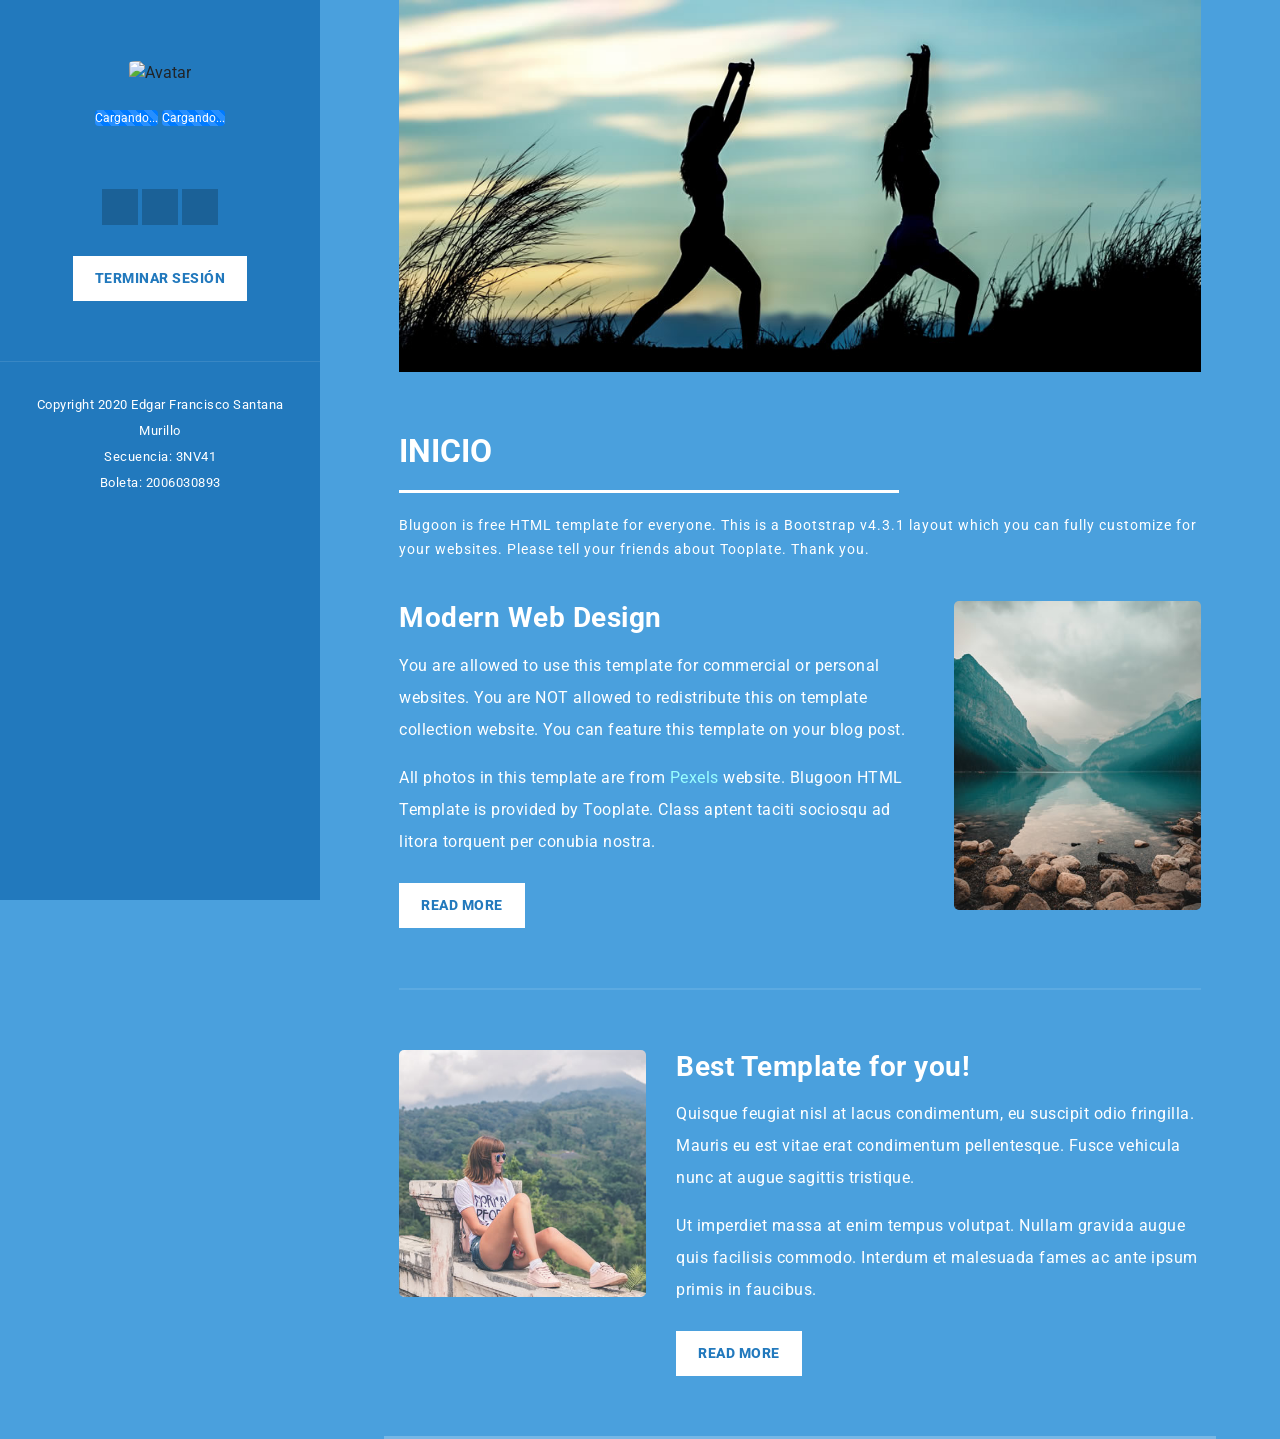
==== index.html @ 425f61bb "SuperAdmin Full" ====
<!DOCTYPE html>
<html lang="es">
    <head>
        <meta charset="UTF-8">
        <meta name="viewport" content="width=device-width,initial-scale=1.0">
        <link rel="icon" type="image/x-icon" href="img/favicon_w.png" />
        <title>Inicio</title>
        <!-- FIREBASE BIBLIOTECAS -->
        <script src="https://www.gstatic.com/firebasejs/8.5.0/firebase-app.js"></script>
        <script src="https://www.gstatic.com/firebasejs/8.5.0/firebase-auth.js"></script>
        <script src="https://www.gstatic.com/firebasejs/8.5.0/firebase-firestore.js"></script>
        <script src="js/key.js"></script>
        <!-- Bootstrap core CSS -->
        <link href="vendor/bootstrap/css/bootstrap.min.css" rel="stylesheet" />
        <!-- Additional CSS Files -->
        <link href="https://fonts.googleapis.com/css?family=Lato:100,300,400,700,900" rel="stylesheet" />
        <link rel="stylesheet" href="assets/css/fontawesome.css" />
        <link rel="stylesheet" href="assets/css/tooplate-style.css" />
        <link rel="stylesheet" href="assets/css/owl.css" />
        <link rel="stylesheet" href="assets/css/lightbox.css" />
        <!-- Personal CSS Files -->
        <script type="module" src="templates/mi-nav.js"></script>
        <script type="module" src="templates/mi-footer.js"></script>
        <script type="module" src="templates/mi-progreso.js"></script>
        <link href="css/personal.css" rel="stylesheet" />
    </head>
    <body>
        <form name="forma">
            <div id="page-wraper">
              <!-- Sidebar Menu -->
                <div class="responsive-nav">
                  <i class="fa fa-bars" id="menu-toggle"></i>
                  <div id="menu" class="menu">
                    <i class="fa fa-times" id="menu-close"></i>
                    <div class="container">
                      <div class="image">
                        <a href="#"><img id="avatar" src="" alt="Avatar"></a>
                      </div>
                      <div id="datos_genrales" class="author-content">
                          <output name="nombre">
                              <mi-progreso></mi-progreso>
                          </output>
                          <output name="email">
                              <mi-progreso></mi-progreso>
                          </output>
                      </div>
                      <nav class="main-nav" role="navigation">
                          <mi-nav></mi-nav>  
                      </nav>
                      <div class="social-network">
                            <ul class="soial-icons">
                                <li>
                                  <a href="https://www.facebook.com/garedmx"><i class="fa fa-facebook"></i></a>
                                </li>
                                <li>
                                  <a href="https://twitter.com/gared_mx"><i class="fa fa-twitter"></i></a>
                                </li>
                                <li>
                                  <a href="https://www.linkedin.com/in/edgar-francisco-santana-murillo-54b71a84/"><i class="fa fa-linkedin"></i></a>
                                </li>
                            </ul>
                          <br>
                            <div class="white-button">
                                <button type="button" name="terminarSesión"> Terminar Sesión </button>
                            </div>
                      </div>

                      <div class="copyright-text">
                          <mi-footer></mi-footer>

                      </div>
                    </div>
                  </div>
                </div>

                <section class="section about-me" data-section="section1">
                    <div class="container">
                        <div class="top-header">
                                <img src="assets/images/aerobic-girls.jpg" alt="aerobic girls" />
                        </div>
                        <div class="section-heading">

                          <h2>INICIO</h2>
                          <div class="line-dec"></div>
                          <span>Blugoon is free HTML template for everyone. This is a Bootstrap v4.3.1 layout which you can fully customize for your websites. Please tell your friends about Tooplate. Thank you.</span>
                        </div>
                        <div class="right-image-post">
                            <div class="row">

                              <div class="col-md-8">
                                <div class="left-text">
                                  <h4>Modern Web Design</h4>
                                  <p>You are allowed to use this template for commercial or personal websites. You are NOT allowed to redistribute this on template collection website. You can feature this template on your blog post.</p>
                                  <p>All photos in this template are from <a rel="nofollow" href="https://www.pexels.com">Pexels</a> website. Blugoon HTML Template is provided by Tooplate. Class aptent taciti sociosqu ad litora torquent per conubia nostra.</p>
                                  <div class="white-button">
                                    <a href="#">Read More</a>
                                  </div>
                                </div>
                              </div>
                              <div class="col-md-4">
                                <div class="right-image">
                                  <img src="assets/images/mountain-reflection.jpg" alt="Mountain Reflection" />
                                </div>
                              </div>

                            </div>
                        </div>
                        <div class="left-image-post">
                            <div class="row">

                                <div class="col-md-4">
                                  <div class="left-image">
                                    <img src="assets/images/girl-nature.jpg" alt="Nature Girl" />
                                  </div>
                                </div>

                                <div class="col-md-8">
                                    <div class="right-text">
                                      <h4>Best Template for you!</h4>
                                      <p>Quisque feugiat nisl at lacus condimentum, eu suscipit odio fringilla. Mauris eu est vitae erat condimentum pellentesque. Fusce vehicula nunc at augue sagittis tristique.</p>
                                      <p>Ut imperdiet massa at enim tempus volutpat. Nullam gravida augue quis facilisis commodo. Interdum et malesuada fames ac ante ipsum primis in faucibus.</p>
                                      <div class="white-button">
                                        <a href="#">Read More</a>
                                      </div>
                                    </div>
                                </div>

                            </div>
                        </div>
                    </div>
                </section>
            </div>
        </form>
    <script type="module" src="js/Controllers/Sesion.js"></script>
    </body>
</html>
---- assets/css/tooplate-style.css ----
/*

Tooplate 2116 Blugoon

https://www.tooplate.com/view/2116-blugoon

*/

@import url(fontawesome.css);
@import url("https://fonts.googleapis.com/css?family=Roboto:100,300,400,700,900");
body {
    font-family: 'Roboto', sans-serif;
	overflow-x: hidden;
}

#page-wraper {
    background: #4AA0DD no-repeat center center fixed;
    -webkit-background-size: cover;
    -moz-background-size: cover;
    -o-background-size: cover;
    background-size: cover;
    width: 100%;
}


/* Basic */


input,
select,
textarea {
    outline: none;
}

a {
	color: #9FF;
    text-decoration: none;
}

a:hover {
	color: #FF0;
	text-decoration: none;
}

p {
	letter-spacing: 0.5px;
    line-height: 2em;
    color: #fff;
}

h4 {
    font-size: 28px;
    font-weight: 700;
    color: #fff;
    letter-spacing: 0.5px;
}

img {
    width: 100%;
    overflow: hidden;
}

ul {
    padding: 0;
    margin: 0;
    list-style: none;
}

ul li {
    display: inline-block;
}

html {
    -webkit-box-sizing: border-box;
    -moz-box-sizing: border-box;
    box-sizing: border-box;
}

*,
*:before,
*:after {
    -webkit-box-sizing: inherit;
    -moz-box-sizing: inherit;
    box-sizing: inherit;
}

.clearfix {
    zoom: 1;
}

.clearfix:before,
.clearfix:after {
    content: "";
    display: table;
}

.clearfix:after {
    clear: both;
}

.container {
    margin: 0 auto;
}

.top-header {
	margin: 0;
	padding: 0;
}

.main-nav {
    text-align: center;
}

.main-nav li:last-child a {
    border-bottom: 1px solid #69C;
}

.main-nav li {
    display: block;
}

.main-nav li a {
    height: 60px;
    line-height: 60px;
    display: inline-block;
    font-size: 16px;
    font-weight: 700;
    color: #fff;
    width: 100%;
    transition: all 0.5s;
    border-top: 1px solid #69C;
}

.main-nav li:hover a,
.main-nav li.active a {
    background: #fff;
    color: #2279BD;
}

/* Sidebar Menu */

.menu .image {
    margin-top: 50px;
}

.menu .image img {
    width: 160px;
    height: 160px;
    border-radius: 10%;
    text-align: center;
}

.menu .author-content {
    margin: 20px 0px 40px 0px;
}

.menu .author-content h4 {
    margin-bottom: 0px;
	text-transform: uppercase;
}

.menu .author-content span {
    font-size: 12px;
    text-transform: uppercase;
    color: #fff;
}

.menu .social-network {
    margin-top: 60px;
}

.menu .social-network ul li {
    margin: 0 3px;
}

.menu .social-network ul li a {
    width: 40px;
    height: 40px;
    display: inline-block;
    text-align: center;
    line-height: 40px;
    background-color: rgba(0, 0, 0, 0.2);
    color: #fff;
    font-size: 14px;
    transition: all 0.5s;
}

.menu .social-network ul li a:hover {
    background-color: #fff;
    color: #2279BD;
}

.menu .copyright-text {
    position: relative;
    margin-top: 60px;
}

.menu .copyright-text p {
    border-top: 1px solid rgba(250, 250, 250, 0.1);
    display: inline-block;
    width: 100%;
    padding-left: 30px;
    padding-right: 30px;
    padding-top: 30px;
    font-size: 13px;
}

.menu:before,
.menu:after {
    content: "";
    display: table;
}

.menu:after {
    clear: both;
}

.menu a {
    text-decoration: none;
    color: inherit;
}

.menu {
    text-align: center;
}

.menu::-webkit-scrollbar {
    display: none;
}

.menu {
    left: 8%;
  -webkit-transition: -webkit-transform 233ms cubic-bezier(0, 0, 0.21, 1);
  -webkit-overflow-scrolling: touch;
  background-color: #2279BD;
  box-sizing: border-box;
  height: 100vh;  
  max-height: 100vh !important;
  max-width: 80vw !important;
  min-width: 45px !important;
  outline: none;
  overflow-x: hidden !important;
  overflow-y: auto !important;
  padding: 0;
  position: fixed !important;
  top: calc(0px);  
  width: 22%;
  will-change: transform;
  z-index: 9999 !important;
}

.menu-toggle {
  color: #fff;
  cursor: pointer;
  font-size: 25px;
  position: fixed;
  right: 25px;
  top: 25px;
}

#menu-toggle {
    z-index: 999;
    cursor: pointer;
    position: fixed;
    top: 0;
    left: 0;
    color: #2279BD;
    background-color: #fff;
    width: 66px;
    height: 66px;
	line-height: 66px;
    text-align: center;
    display: inline-block;
	font-size: 1.3em;
}

.menu-close {
  cursor: pointer;
}

#menu-close {
    cursor: pointer;
    text-align: right;
    color: #2279BD;
    background-color: #fff;
    width: 100%;
    height: 66px;
    text-align: center;
    display: inline-block;
    line-height: 66px;
	font-size: 1.3em;
}


/* Section */

.section {
    color: #fff;
    width: 55%;
    right: 10%;
    left: 35%;
    position: relative;
    min-height: 100vh;
    padding-bottom: 60px;
    border-bottom: 3px solid rgba(250, 250, 250, 0.25);
}

.section-heading {
    text-align: left;
    padding: 60px 0 40px 0;
}

.section-heading h2 {
    font-size: 32px;
    font-weight: 700;
    color: #fff;
}

.section-heading .line-dec {
    max-width: 500px;
    height: 3px;
    background-color: #fff;
    margin: 20px 0;
}

.section-heading span {
    margin-top: 5px;
    font-size: 14px;
    color: #fff;
    letter-spacing: 1px;
}

/* Buttons */

.white-button a {
    display: inline-block;
    padding: 12px 22px;
    background-color: #fff;
    color: #2279BD;
    font-size: 14px;
    font-weight: 800;
    letter-spacing: 0.5px;
    text-transform: uppercase;
    transition: all 0.5s;
}

.white-button a:hover {
    background-color: #2279BD;
    color: #fff;
}

button {
    display: inline-block;
    padding: 12px 22px;
    background-color: #fff;
    color: #2279BD;
    font-size: 14px;
    font-weight: 800;
    letter-spacing: 0.5px;
    text-transform: uppercase;
    transition: all 0.5s;
    border: none;
    outline: none;
    cursor: pointer;
}

button:hover {
    outline: none;
    background-color: #2279BD;
    color: #fff;
}


/* Left & Right Post */

.right-image-post {
    margin-bottom: 60px;
    padding-bottom: 60px;
    border-bottom: 2px solid rgba(250, 250, 250, 0.1);
}

.left-image img,
.right-image img {
    border-radius: 5px;
}

.right-image-post h4,
.left-image-post h4 {
    margin-top: 0px;
}

.right-image-post p,
.left-image-post p {
    margin-top: 20px;
}

.right-image-post .white-button,
.left-image-post .white-button {
    margin-top: 30px;
}


/* Services */

.my-services .col-md-6 {
    padding-left: 5px;
    padding-right: 5px;
}

.service-item {
    margin-bottom: 10px;
    padding: 50px;
    background-color: rgba(250, 250, 250, 0.1);
    transition: all 0.5s;
}

.service-item h4 {
    transition: all 0.5s;
}

.service-item p {
    transition: all 0.5s;
}

.service-item:hover {
    background-color: rgba(250, 250, 250, 1);
}

.service-item:hover h4 {
    color: #1e1e1e;
}

.service-item:hover p {
    color: #4a4a4a;
}

.service-item .service-icon {
    width: 70px;
    height: 70px;
    display: inline-block;
    margin-bottom: 30px;
    background-size: cover;
    background-repeat: no-repeat;
    transition: all 0.5s;
}

.service-item .fa {
	font-size: 72px;
	padding: 20px 0;
	transition: all 0.5s;
}
.service-item:hover .fa {
	color: #000;
}


/* My Work */


.isotope-wrapper {
    position: relative;
    width: 100%;
    margin: auto;
}

.isotope-toolbar input[type="radio"] {
    display: none;
}

.isotope-toolbar span {
    text-transform: capitalize;
    display: inline-block;
    margin-right: 25px;
    padding-bottom: 3px;
    font-size: 18px;
    font-weight: 700;
    border-bottom: 2px solid transparent;
    transform: ease-in-out 0.5s;
    cursor: pointer;
}

.isotope-toolbar input[type="radio"]:checked + span {
    color: #2279BD;
    border-bottom: 2px solid #2279BD;
}

.isotope-box {
    position: relative;
    width: 100%;
}

.isotope-toolbar {
    text-align: center;
    margin: 10px;
}

.isotope-toolbar p {
    border-top: 1px solid #fff;
    padding-top: 15px;
}

.isotope-toolbar a {
    color: #fff;
}

.isotope-item {
    position: relative;
    width: 31%;
    margin: 1%;
}

.isotope-item img {
    top: 0;
    left: 0;
    width: 100%;
    height: 100%;
    border-radius: 5px;
}

.lazyload {
    background: #f7f7f7;
}

.lazyloading {
    background: #f7f7f7 url(//afarkas.github.io/lazysizes/assets/imgs/loader.gif) no-repeat center;
    min-height: 60px;
}

figure.snip1321 {
  overflow: hidden;
  text-align: center;
  -webkit-perspective: 50em;
  perspective: 50em;
}
figure.snip1321 * {
  -webkit-box-sizing: padding-box;
  box-sizing: padding-box;
  -webkit-transition: all 0.2s ease-out;
  transition: all 0.2s ease-out;
}
figure.snip1321 figcaption {
  top: 50%;
  left: 20px;
  right: 20px;
  position: absolute;
  opacity: 0;
  z-index: 1;
}
figure.snip1321 h4 {
    margin-top: 15px;
  margin-bottom: 5px;
  color: #232323;
}
figure.snip1321 span {
    font-size: 14px;
    font-style: italic;
    display: block;
    color: #7a7a7a;
}
figure.snip1321 i {
  position: relative!important;
  font-size: 18px;
  background-color: #2279BD;
  width: 40px;
  height: 40px;
  display: inline-block;
  text-align: center;
  line-height: 40px;
  border-radius: 5px;
  color: #fff;
}
figure.snip1321:after {
  background-color: #ffffff;
  position: absolute;
  content: "";
  display: block;
  top: 20px;
  left: 20px;
  right: 20px;
  bottom: 20px;
  -webkit-transition: all 0.4s ease-in-out;
  transition: all 0.4s ease-in-out;
  -webkit-transform: rotateX(-90deg);
  transform: rotateX(-90deg);
  -webkit-transform-origin: 50% 50%;
  -ms-transform-origin: 50% 50%;
  transform-origin: 50% 50%;
  opacity: 0;
}
figure.snip1321 a {
  left: 0;
  right: 0;
  top: 0;
  bottom: 0;
  z-index: 1;
}
figure.snip1321:hover figcaption,
figure.snip1321.hover figcaption {
  -webkit-transform: translateY(-50%);
  transform: translateY(-50%);
  opacity: 1;
  -webkit-transition-delay: 0.2s;
  transition-delay: 0.2s;
}
figure.snip1321:hover:after,
figure.snip1321.hover:after {
  -webkit-transform: rotateX(0);
  transform: rotateX(0);
  opacity: 0.9;
}


/* Contact */

section.contact-me {
    border-bottom: none;
}

#contact input {
    background-color: rgba(250,250,250,0.1);
    border: 1px solid rgba(250,250,250,1);
    border-radius: 0px;
    margin-bottom: 30px;
    color: #fff;
    font-size: 14px;
    height: 50px;
    width: 100%;
    padding-left: 15px;
}

#contact input:focus {
    outline: none;
    box-shadow: none;
	color: #fff;
}

#contact textarea {
    background-color: rgba(250,250,250,0.1);
    border: 1px solid rgba(250,250,250,1);
    border-radius: 0px;
    margin-bottom: 30px;
    color: #fff;
    font-size: 14px;
    height: 180px;
    max-height: 220px;
    line-height: 40px;
    width: 100%;
    padding-left: 15px;
}

#contact textarea:focus {
    outline: none;
    box-shadow: none;
}

#contact {
    text-align: center;
}

.form-control::placeholder { /* Chrome, Firefox, Opera, Safari 10.1+ */
  color: #FFF;
  opacity: 0.6; /* Firefox */
}

.form-control:-ms-input-placeholder { /* Internet Explorer 10-11 */
  color: #FFF;
}

.form-control::-ms-input-placeholder { /* Microsoft Edge */
  color: #FFF;
}

@media screen and (max-width: 1680px) {
    .menu {
        left: 4%;
    }

    .section {
        color: #fff;
        width: 65%;
        right: 5%;
        left: 30%;
    }
}

@media screen and (max-width: 1680px) and (min-width: 846px) { 
    .menu .social-network ul li a {
        width: 36px;
        height: 36px;
        line-height: 36px;
    }

    .menu .social-network ul li {
        margin: 0;
    }

    .menu .image {
        margin-top: 60px;
    }
}

@media screen and (max-width: 1280px) {
    .menu {
        left: 0%;
    }

    .right-image-post h4,
    .left-image-post h4 {
        margin-top: 0px;
    }

    .right-image-post p,
    .left-image-post p {
        margin-top: 15px;
    }

    .right-image-post .white-button,
    .left-image-post .white-button {
        margin-top: 25px;
    }

}

.menu .container {
    padding-left: 0;
    padding-right: 0;
}

@media screen and (max-width: 1280px) and (min-width: 846px) {
    .menu {
        width: 25%;
    }
}

#menu-toggle,
#menu-close {
    display: none;
}  

@media screen and (max-width: 845px) {        
    #menu-toggle,
    #menu-close {
        display: inline-block;
    }    

    .menu {        
        width: 320px;
        -webkit-transform: translateX(-100%) !important;
        transform: translateX(-100%) !important;
        transition: -webkit-transform 233ms cubic-bezier(0, 0, 0.21, 1);
        transition: transform 233ms cubic-bezier(0, 0, 0.21, 1);
        transition: transform 233ms cubic-bezier(0, 0, 0.21, 1), -webkit-transform 233ms cubic-bezier(0, 0, 0.21, 1);
    }

    .menu .image {
        margin-top: 40px;        
    }

    .menu .image img {
        width: 120px;
        height: 120px;
    }

    .menu .author-content {
        margin: 20px 0px 40px 0px;
    }

    .menu .container {
        padding-left: 15px;
        padding-right: 15px;
    }

    .menu.open {
        display: inline-block;
        -webkit-transform: translateX(0) !important;
                transform: translateX(0) !important;
    }

    .responsive-nav {
        display: inline-block;
    }
    .section {
        width: 94%;
        right: 3%;
        left: 3%;
    }
    .isotope-item {
        width: 94%;
        margin: 3%;
    }
    .left-image-post img {
        margin-bottom: 30px;
    }
    .right-image-post img {
        margin-top: 30px;
    }
    .isotope-item {
        border-bottom: none;
        text-align: center;
    }
    .isotope-toolbar {
        margin-bottom: 20px;
    }
}
---- css/personal.css ----
/* boton  */

.btn-primary{
    background: #fff;
    color: #000;
    border-radius: 3px;
    border-color: #0066cc
}

.btn-primary:hover,
.btn-primary:focus,
.btn-primary:active,
.btn-primary.active,
.open .dropdown-toggle.btn-primary {
    background: #0066cc;
    box-shadow : -3px 5px 19px 0px rgba(0,0,0,0.55)
}

a.btn-primary{
    color: #000
}

.btn-info{
    background: #fff;
    color: #000;
    border-radius: 3px;
    border-color: #0088cc
}

.btn-info:hover,
.btn-info:focus,
.btn-info:active,
.btn-info.active,
.open .dropdown-toggle.btn-info {
    background: #0088cc;
    box-shadow : -3px 5px 19px 0px rgba(0,0,0,0.55)
}

a.btn-info{
    color: #000
}

a.btn-danger{
    color: #000
}

.btn-danger{
    background: #fff;
    color: #000;
    border-radius: 3px
}
.btn-danger:hover,
.btn-danger:focus,
.btn-danger:active,
.btn-danger.active,
.open .dropdown-toggle.btn-primary {
    background: #a04020;
    border: 1px solid #a04020;
    box-shadow : -3px 5px 19px 0px rgba(0,0,0,0.55)
}

a.btn-success,
a.btn-primary,
a.btn-warning,
a.btn-danger {
    color: #000
    
    
}

.btn-success {
    background: #fff;
    border: 1px solid #159d82;
    color: #000
}
.btn-success:hover,
.btn-success:focus,
.btn-success:active,
.btn-success.active,
.open .dropdown-toggle.btn-success {
    
    background: #159d82;
    box-shadow : -3px 5px 19px 0px rgba(0,0,0,0.55)

}
/* colors  


.purple{color:#9B59B6}

.aero{color:#9CC2CB}

.dark{color:#34495E}

.bg-green {
    background: #1ABB9C !important;
    border: 1px solid #1ABB9C !important;
    color: #fff
}

*/
.red{color:#a04020}
.blue{color:#34495e}
.yellow{color:#dab625}
.green{color:#159d82}
.awaiting{color:#66ccff}


.bg-red1 {
    background: #ffffff !important;
    border: 1px solid #a04020 !important;
    color: #a04020
}
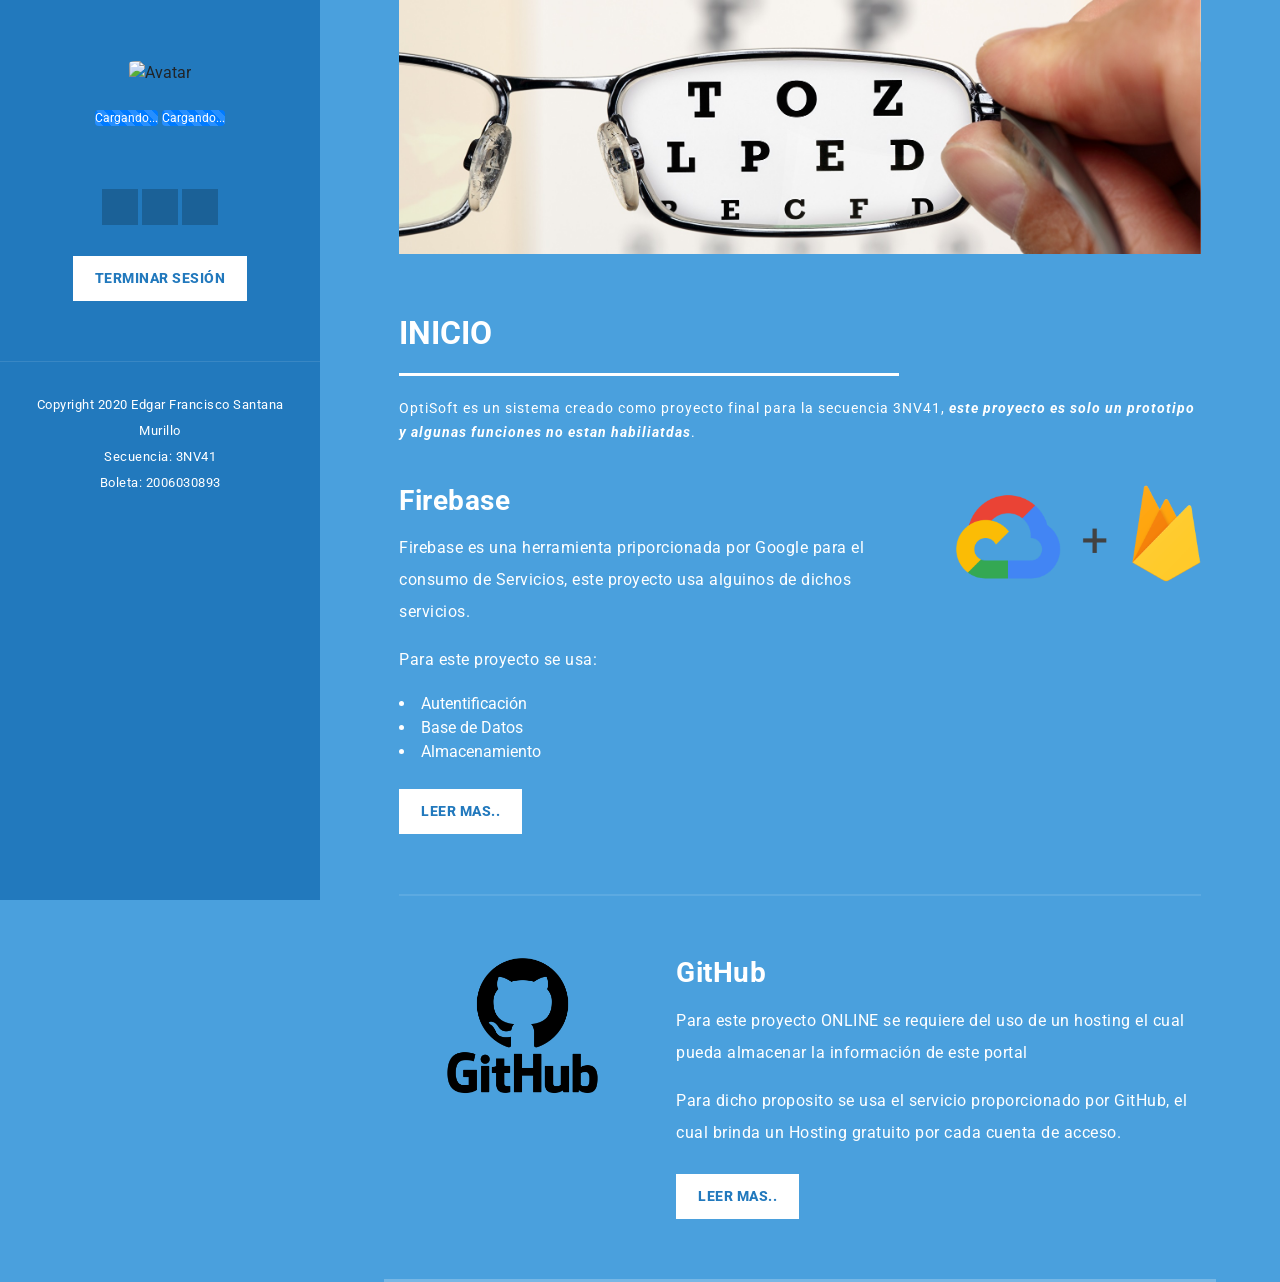
==== commit aaa8a10b: "v 1.0 - entrega proyecto" ====
--- a/index.html
+++ b/index.html
@@ -82,24 +82,30 @@
 
                           <h2>INICIO</h2>
                           <div class="line-dec"></div>
-                          <span>Blugoon is free HTML template for everyone. This is a Bootstrap v4.3.1 layout which you can fully customize for your websites. Please tell your friends about Tooplate. Thank you.</span>
+                          <span>OptiSoft es un sistema creado como proyecto final para la secuencia 3NV41, <b><i>este proyecto es solo un prototipo y algunas funciones no estan habiliatdas</i></b>.</span>
                         </div>
                         <div class="right-image-post">
                             <div class="row">
 
                               <div class="col-md-8">
                                 <div class="left-text">
-                                  <h4>Modern Web Design</h4>
-                                  <p>You are allowed to use this template for commercial or personal websites. You are NOT allowed to redistribute this on template collection website. You can feature this template on your blog post.</p>
-                                  <p>All photos in this template are from <a rel="nofollow" href="https://www.pexels.com">Pexels</a> website. Blugoon HTML Template is provided by Tooplate. Class aptent taciti sociosqu ad litora torquent per conubia nostra.</p>
+                                  <h4>Firebase</h4>
+                                  <p>Firebase es una herramienta priporcionada por Google para el consumo de Servicios, este proyecto usa alguinos de dichos servicios.</p>
+                                  <p>Para este proyecto se usa:
+                                    
+                                        <li>Autentificación</li>
+                                        <li>Base de Datos</li>
+                                        <li>Almacenamiento</li>
+                                    
+                                  </p>
                                   <div class="white-button">
-                                    <a href="#">Read More</a>
+                                    <a href="https://firebase.google.com/">Leer Mas..</a>
                                   </div>
                                 </div>
                               </div>
                               <div class="col-md-4">
                                 <div class="right-image">
-                                  <img src="assets/images/mountain-reflection.jpg" alt="Mountain Reflection" />
+                                  <img src="assets/images/mountain-reflection.png" alt="firebase" />
                                 </div>
                               </div>
 
@@ -110,17 +116,17 @@
 
                                 <div class="col-md-4">
                                   <div class="left-image">
-                                    <img src="assets/images/girl-nature.jpg" alt="Nature Girl" />
+                                    <img src="assets/images/GitHub-Logo.png" alt="GitHub" />
                                   </div>
                                 </div>
 
                                 <div class="col-md-8">
                                     <div class="right-text">
-                                      <h4>Best Template for you!</h4>
-                                      <p>Quisque feugiat nisl at lacus condimentum, eu suscipit odio fringilla. Mauris eu est vitae erat condimentum pellentesque. Fusce vehicula nunc at augue sagittis tristique.</p>
-                                      <p>Ut imperdiet massa at enim tempus volutpat. Nullam gravida augue quis facilisis commodo. Interdum et malesuada fames ac ante ipsum primis in faucibus.</p>
+                                      <h4>GitHub</h4>
+                                      <p>Para este proyecto ONLINE se requiere del uso de un hosting el cual pueda almacenar la información de este portal</p>
+                                      <p>Para dicho proposito se usa el servicio proporcionado por GitHub, el cual brinda un Hosting gratuito por cada cuenta de acceso.</p>
                                       <div class="white-button">
-                                        <a href="#">Read More</a>
+                                        <a href="https://github.com/">Leer Mas..</a>
                                       </div>
                                     </div>
                                 </div>
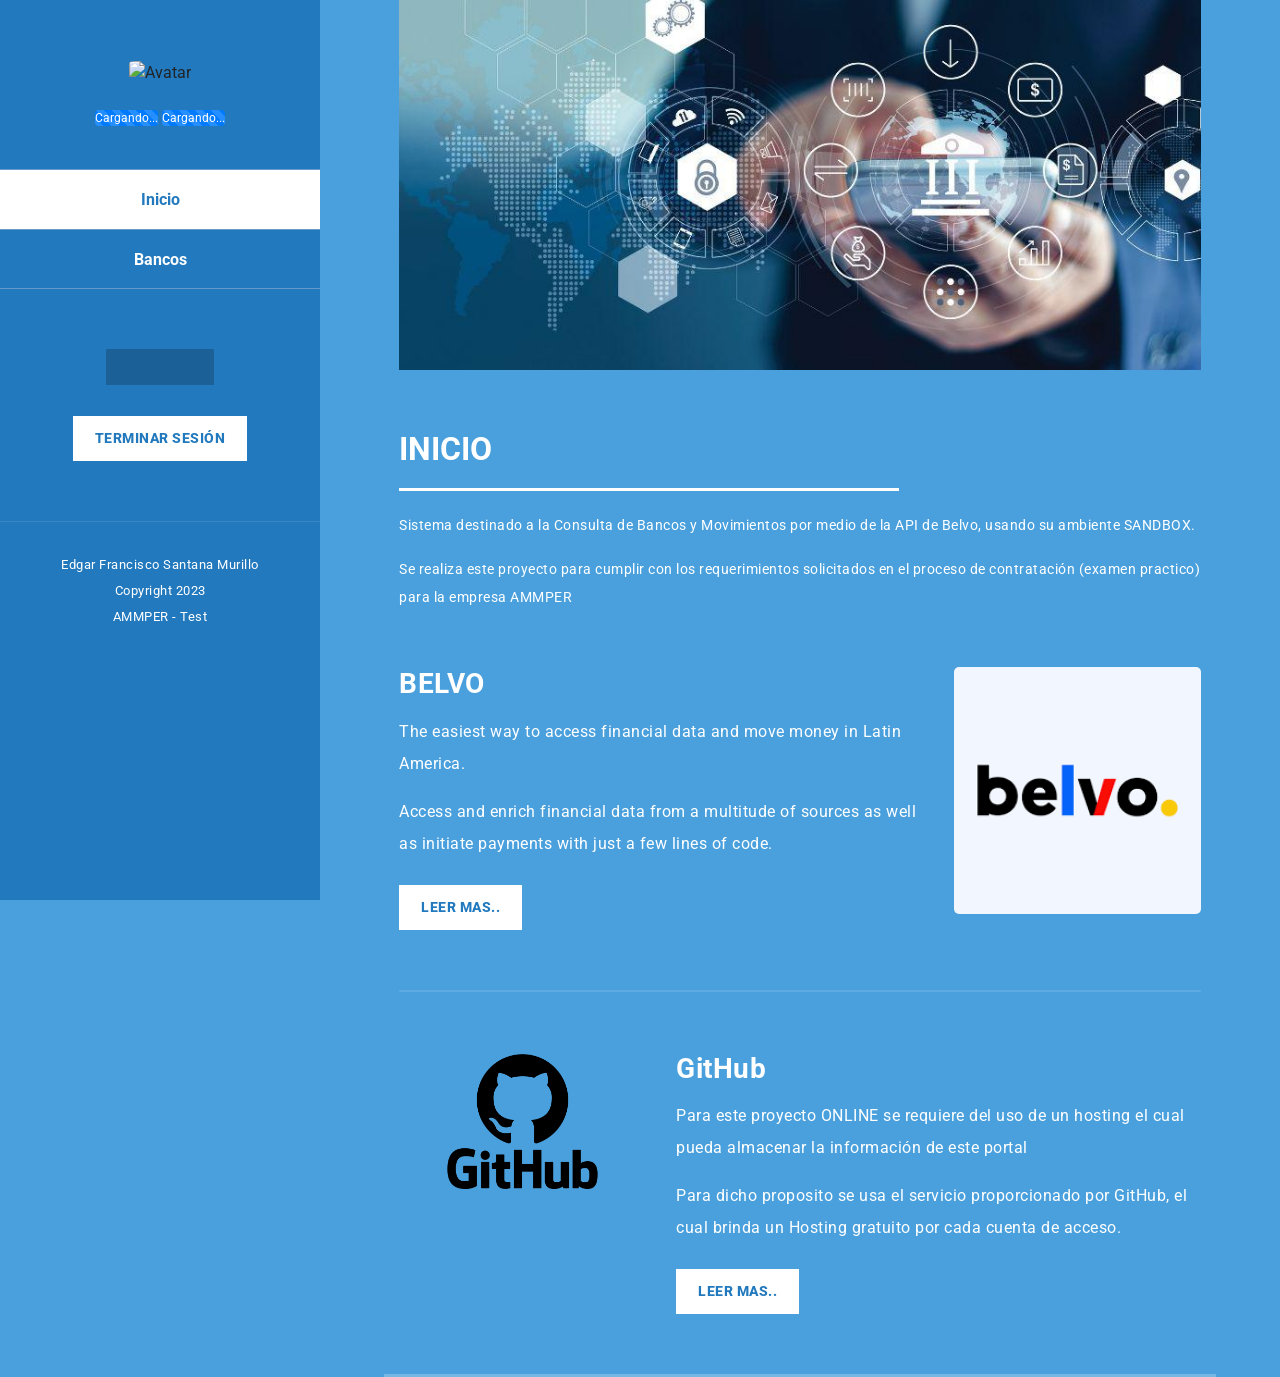
==== commit 79a427cc: "antes de PWA" ====
--- a/index.html
+++ b/index.html
@@ -3,7 +3,7 @@
     <head>
         <meta charset="UTF-8">
         <meta name="viewport" content="width=device-width,initial-scale=1.0">
-        <link rel="icon" type="image/x-icon" href="img/favicon_w.png" />
+        <link rel="icon" type="image/x-icon" href="assets/images/favicon.gif" />
         <title>Inicio</title>
         <!-- FIREBASE BIBLIOTECAS -->
         <script src="https://www.gstatic.com/firebasejs/8.5.0/firebase-app.js"></script>
@@ -19,10 +19,12 @@
         <link rel="stylesheet" href="assets/css/owl.css" />
         <link rel="stylesheet" href="assets/css/lightbox.css" />
         <!-- Personal CSS Files -->
+        <link href="css/personal.css" rel="stylesheet" />
+        <!-- Personal JS Files -->
         <script type="module" src="templates/mi-nav.js"></script>
         <script type="module" src="templates/mi-footer.js"></script>
         <script type="module" src="templates/mi-progreso.js"></script>
-        <link href="css/personal.css" rel="stylesheet" />
+        <script type="module" src="templates/mi-social.js"></script>
     </head>
     <body>
         <form name="forma">
@@ -48,21 +50,7 @@
                           <mi-nav></mi-nav>  
                       </nav>
                       <div class="social-network">
-                            <ul class="soial-icons">
-                                <li>
-                                  <a href="https://www.facebook.com/garedmx"><i class="fa fa-facebook"></i></a>
-                                </li>
-                                <li>
-                                  <a href="https://twitter.com/gared_mx"><i class="fa fa-twitter"></i></a>
-                                </li>
-                                <li>
-                                  <a href="https://www.linkedin.com/in/edgar-francisco-santana-murillo-54b71a84/"><i class="fa fa-linkedin"></i></a>
-                                </li>
-                            </ul>
-                          <br>
-                            <div class="white-button">
-                                <button type="button" name="terminarSesión"> Terminar Sesión </button>
-                            </div>
+                          <mi-social></mi-social> 
                       </div>
 
                       <div class="copyright-text">
@@ -76,36 +64,33 @@
                 <section class="section about-me" data-section="section1">
                     <div class="container">
                         <div class="top-header">
-                                <img src="assets/images/aerobic-girls.jpg" alt="aerobic girls" />
+                                <img src="assets/images/header.jpg" alt="header" />
                         </div>
                         <div class="section-heading">
 
                           <h2>INICIO</h2>
                           <div class="line-dec"></div>
-                          <span>OptiSoft es un sistema creado como proyecto final para la secuencia 3NV41, <b><i>este proyecto es solo un prototipo y algunas funciones no estan habiliatdas</i></b>.</span>
+                          <span>
+                              <p>Sistema destinado a la Consulta de Bancos y Movimientos por medio de la API de Belvo, usando su ambiente SANDBOX.</p>
+                              <p>Se realiza este proyecto para cumplir con los requerimientos solicitados en el proceso de contratación (examen practico) para la empresa AMMPER</p>
+                          </span>
                         </div>
                         <div class="right-image-post">
                             <div class="row">
 
                               <div class="col-md-8">
                                 <div class="left-text">
-                                  <h4>Firebase</h4>
-                                  <p>Firebase es una herramienta priporcionada por Google para el consumo de Servicios, este proyecto usa alguinos de dichos servicios.</p>
-                                  <p>Para este proyecto se usa:
-                                    
-                                        <li>Autentificación</li>
-                                        <li>Base de Datos</li>
-                                        <li>Almacenamiento</li>
-                                    
-                                  </p>
+                                  <h4>BELVO</h4>
+                                  <p>The easiest way to access financial data and move money in Latin America.</p>
+                                  <p>Access and enrich financial data from a multitude of sources as well as initiate payments with just a few lines of code.</p>
                                   <div class="white-button">
-                                    <a href="https://firebase.google.com/">Leer Mas..</a>
+                                    <a href="https://developers.belvo.com/">Leer Mas..</a>
                                   </div>
                                 </div>
                               </div>
                               <div class="col-md-4">
                                 <div class="right-image">
-                                  <img src="assets/images/mountain-reflection.png" alt="firebase" />
+                                  <img src="assets/images/belvo.png" alt="belvo" />
                                 </div>
                               </div>
 
--- a/css/personal.css
+++ b/css/personal.css
@@ -37,17 +37,17 @@
 }
 
 a.btn-info{
-    color: #000
+    color: #000;
 }
 
 a.btn-danger{
-    color: #000
+    color: #000;
 }
 
 .btn-danger{
     background: #fff;
     color: #000;
-    border-radius: 3px
+    border-radius: 3px;
 }
 .btn-danger:hover,
 .btn-danger:focus,
@@ -56,22 +56,22 @@
 .open .dropdown-toggle.btn-primary {
     background: #a04020;
     border: 1px solid #a04020;
-    box-shadow : -3px 5px 19px 0px rgba(0,0,0,0.55)
+    box-shadow : -3px 5px 19px 0px rgba(0,0,0,0.55);
 }
 
 a.btn-success,
 a.btn-primary,
 a.btn-warning,
 a.btn-danger {
-    color: #000
+    color: #000;
     
     
 }
 
 .btn-success {
-    background: #fff;
+    background: #0ed180;
     border: 1px solid #159d82;
-    color: #000
+    color: #000000;
 }
 .btn-success:hover,
 .btn-success:focus,
@@ -80,8 +80,8 @@
 .open .dropdown-toggle.btn-success {
     
     background: #159d82;
-    box-shadow : -3px 5px 19px 0px rgba(0,0,0,0.55)
-
+    box-shadow : -3px 5px 19px 0px rgba(0,0,0,0.55);
+    color: #000
 }
 /* colors  
 
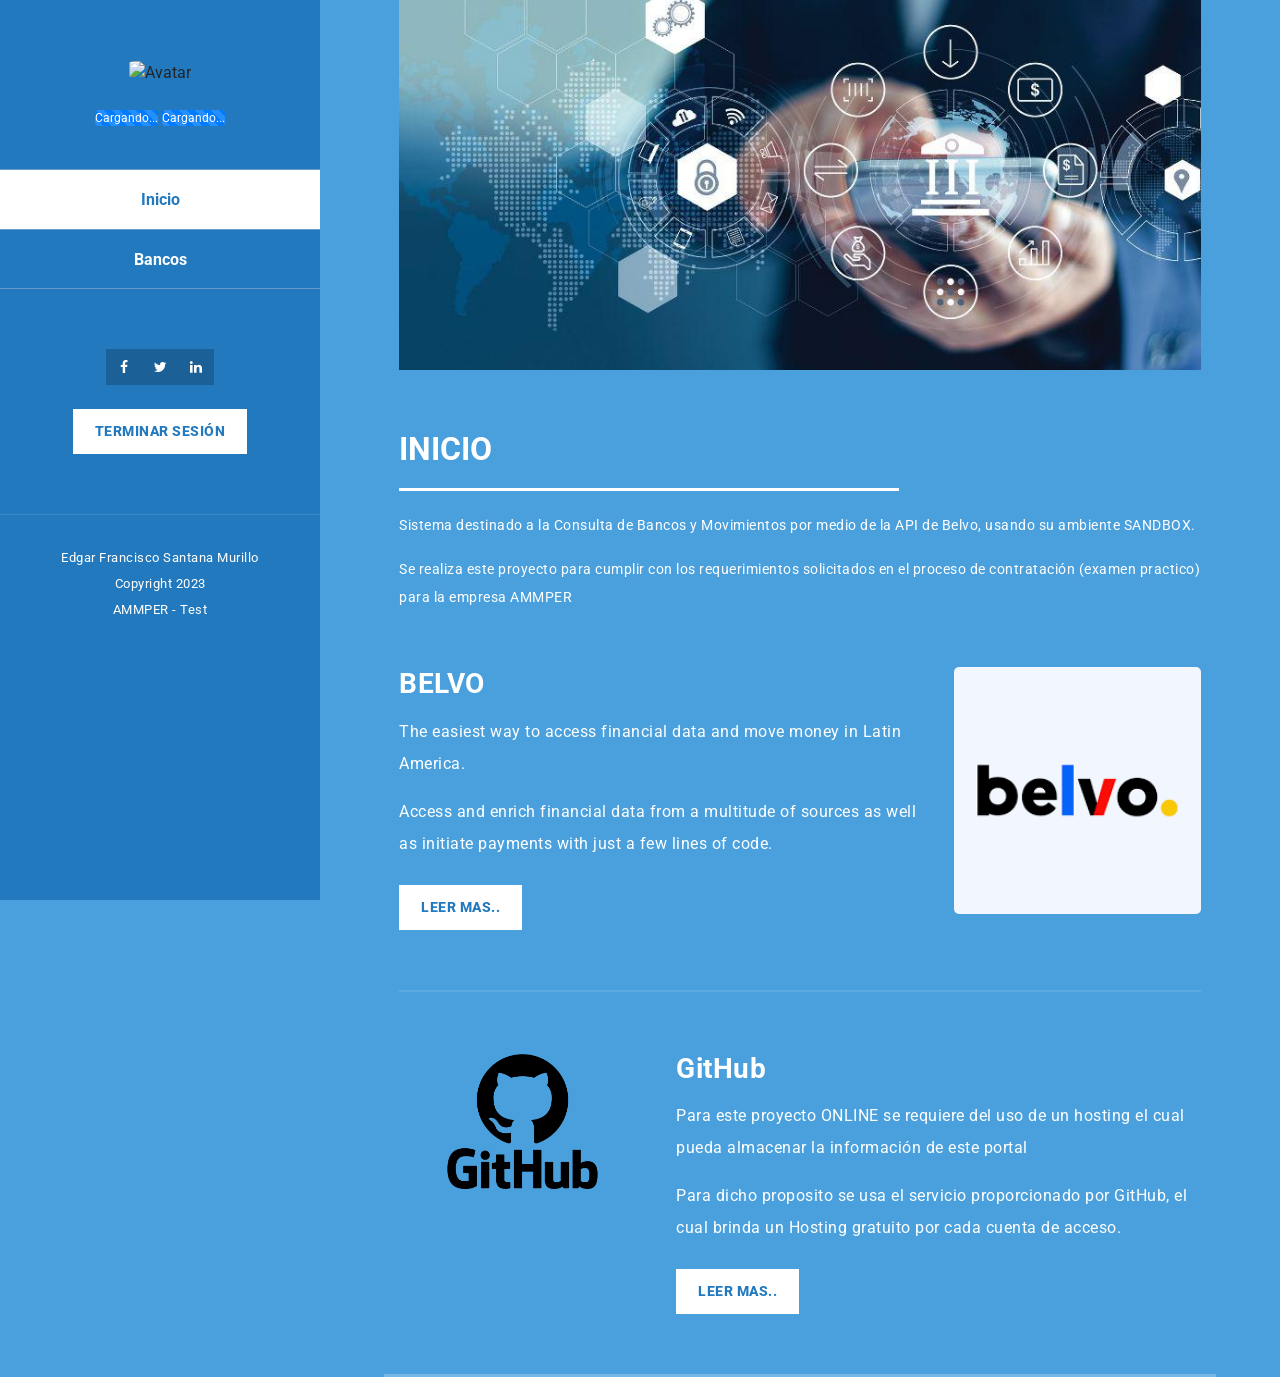
==== commit 768d17e0: "SW Install" ====
--- a/index.html
+++ b/index.html
@@ -1,127 +1,133 @@
-<!DOCTYPE html>
-<html lang="es">
-    <head>
-        <meta charset="UTF-8">
-        <meta name="viewport" content="width=device-width,initial-scale=1.0">
-        <link rel="icon" type="image/x-icon" href="assets/images/favicon.gif" />
-        <title>Inicio</title>
-        <!-- FIREBASE BIBLIOTECAS -->
-        <script src="https://www.gstatic.com/firebasejs/8.5.0/firebase-app.js"></script>
-        <script src="https://www.gstatic.com/firebasejs/8.5.0/firebase-auth.js"></script>
-        <script src="https://www.gstatic.com/firebasejs/8.5.0/firebase-firestore.js"></script>
-        <script src="js/key.js"></script>
-        <!-- Bootstrap core CSS -->
-        <link href="vendor/bootstrap/css/bootstrap.min.css" rel="stylesheet" />
-        <!-- Additional CSS Files -->
-        <link href="https://fonts.googleapis.com/css?family=Lato:100,300,400,700,900" rel="stylesheet" />
-        <link rel="stylesheet" href="assets/css/fontawesome.css" />
-        <link rel="stylesheet" href="assets/css/tooplate-style.css" />
-        <link rel="stylesheet" href="assets/css/owl.css" />
-        <link rel="stylesheet" href="assets/css/lightbox.css" />
-        <!-- Personal CSS Files -->
-        <link href="css/personal.css" rel="stylesheet" />
-        <!-- Personal JS Files -->
-        <script type="module" src="templates/mi-nav.js"></script>
-        <script type="module" src="templates/mi-footer.js"></script>
-        <script type="module" src="templates/mi-progreso.js"></script>
-        <script type="module" src="templates/mi-social.js"></script>
-    </head>
-    <body>
-        <form name="forma">
-            <div id="page-wraper">
-              <!-- Sidebar Menu -->
-                <div class="responsive-nav">
-                  <i class="fa fa-bars" id="menu-toggle"></i>
-                  <div id="menu" class="menu">
-                    <i class="fa fa-times" id="menu-close"></i>
-                    <div class="container">
-                      <div class="image">
-                        <a href="#"><img id="avatar" src="" alt="Avatar"></a>
-                      </div>
-                      <div id="datos_genrales" class="author-content">
-                          <output name="nombre">
-                              <mi-progreso></mi-progreso>
-                          </output>
-                          <output name="email">
-                              <mi-progreso></mi-progreso>
-                          </output>
-                      </div>
-                      <nav class="main-nav" role="navigation">
-                          <mi-nav></mi-nav>  
-                      </nav>
-                      <div class="social-network">
-                          <mi-social></mi-social> 
-                      </div>
-
-                      <div class="copyright-text">
-                          <mi-footer></mi-footer>
-
-                      </div>
-                    </div>
-                  </div>
-                </div>
-
-                <section class="section about-me" data-section="section1">
-                    <div class="container">
-                        <div class="top-header">
-                                <img src="assets/images/header.jpg" alt="header" />
-                        </div>
-                        <div class="section-heading">
-
-                          <h2>INICIO</h2>
-                          <div class="line-dec"></div>
-                          <span>
-                              <p>Sistema destinado a la Consulta de Bancos y Movimientos por medio de la API de Belvo, usando su ambiente SANDBOX.</p>
-                              <p>Se realiza este proyecto para cumplir con los requerimientos solicitados en el proceso de contratación (examen practico) para la empresa AMMPER</p>
-                          </span>
-                        </div>
-                        <div class="right-image-post">
-                            <div class="row">
-
-                              <div class="col-md-8">
-                                <div class="left-text">
-                                  <h4>BELVO</h4>
-                                  <p>The easiest way to access financial data and move money in Latin America.</p>
-                                  <p>Access and enrich financial data from a multitude of sources as well as initiate payments with just a few lines of code.</p>
-                                  <div class="white-button">
-                                    <a href="https://developers.belvo.com/">Leer Mas..</a>
-                                  </div>
-                                </div>
-                              </div>
-                              <div class="col-md-4">
-                                <div class="right-image">
-                                  <img src="assets/images/belvo.png" alt="belvo" />
-                                </div>
-                              </div>
-
-                            </div>
-                        </div>
-                        <div class="left-image-post">
-                            <div class="row">
-
-                                <div class="col-md-4">
-                                  <div class="left-image">
-                                    <img src="assets/images/GitHub-Logo.png" alt="GitHub" />
-                                  </div>
-                                </div>
-
-                                <div class="col-md-8">
-                                    <div class="right-text">
-                                      <h4>GitHub</h4>
-                                      <p>Para este proyecto ONLINE se requiere del uso de un hosting el cual pueda almacenar la información de este portal</p>
-                                      <p>Para dicho proposito se usa el servicio proporcionado por GitHub, el cual brinda un Hosting gratuito por cada cuenta de acceso.</p>
-                                      <div class="white-button">
-                                        <a href="https://github.com/">Leer Mas..</a>
-                                      </div>
-                                    </div>
-                                </div>
-
-                            </div>
-                        </div>
-                    </div>
-                </section>
-            </div>
-        </form>
-    <script type="module" src="js/Controllers/Sesion.js"></script>
-    </body>
-</html>
+<!DOCTYPE html>
+<html lang="es">
+    <head>
+        <meta charset="UTF-8">
+        <meta name="viewport" content="width=device-width,initial-scale=1.0">
+        <link rel="icon" type="image/x-icon" href="assets/images/favicon.gif" />
+        <link rel="manifest" href="./manifest.json">
+        <script type="text/javascript">
+          if ("serviceWorker" in navigator) {
+            navigator.serviceWorker.register("sw.js");
+          }
+        </script>
+        <title>Inicio</title>
+        <!-- FIREBASE BIBLIOTECAS -->
+        <script src="https://www.gstatic.com/firebasejs/8.5.0/firebase-app.js"></script>
+        <script src="https://www.gstatic.com/firebasejs/8.5.0/firebase-auth.js"></script>
+        <script src="https://www.gstatic.com/firebasejs/8.5.0/firebase-firestore.js"></script>
+        <script src="js/key.js"></script>
+        <!-- Bootstrap core CSS -->
+        <link href="vendor/bootstrap/css/bootstrap.min.css" rel="stylesheet" />
+        <!-- Additional CSS Files -->
+        <link href="https://fonts.googleapis.com/css?family=Lato:100,300,400,700,900" rel="stylesheet" />
+        <link rel="stylesheet" href="assets/css/fontawesome.css" />
+        <link rel="stylesheet" href="assets/css/tooplate-style.css" />
+        <link rel="stylesheet" href="assets/css/owl.css" />
+        <link rel="stylesheet" href="assets/css/lightbox.css" />
+        <!-- Personal CSS Files -->
+        <link href="css/personal.css" rel="stylesheet" />
+        <!-- Personal JS Files -->
+        <script type="module" src="templates/mi-nav.js"></script>
+        <script type="module" src="templates/mi-footer.js"></script>
+        <script type="module" src="templates/mi-progreso.js"></script>
+        <script type="module" src="templates/mi-social.js"></script>
+    </head>
+    <body>
+        <form name="forma">
+            <div id="page-wraper">
+              <!-- Sidebar Menu -->
+                <div class="responsive-nav">
+                  <i class="fa fa-bars" id="menu-toggle"></i>
+                  <div id="menu" class="menu">
+                    <i class="fa fa-times" id="menu-close"></i>
+                    <div class="container">
+                      <div class="image">
+                        <a href="#"><img id="avatar" src="" alt="Avatar"></a>
+                      </div>
+                      <div id="datos_genrales" class="author-content">
+                          <output name="nombre">
+                              <mi-progreso></mi-progreso>
+                          </output>
+                          <output name="email">
+                              <mi-progreso></mi-progreso>
+                          </output>
+                      </div>
+                      <nav class="main-nav" role="navigation">
+                          <mi-nav></mi-nav>  
+                      </nav>
+                      <div class="social-network">
+                          <mi-social></mi-social> 
+                      </div>
+
+                      <div class="copyright-text">
+                          <mi-footer></mi-footer>
+
+                      </div>
+                    </div>
+                  </div>
+                </div>
+
+                <section class="section about-me" data-section="section1">
+                    <div class="container">
+                        <div class="top-header">
+                                <img src="assets/images/header.jpg" alt="header" />
+                        </div>
+                        <div class="section-heading">
+
+                          <h2>INICIO</h2>
+                          <div class="line-dec"></div>
+                          <span>
+                              <p>Sistema destinado a la Consulta de Bancos y Movimientos por medio de la API de Belvo, usando su ambiente SANDBOX.</p>
+                              <p>Se realiza este proyecto para cumplir con los requerimientos solicitados en el proceso de contratación (examen practico) para la empresa AMMPER</p>
+                          </span>
+                        </div>
+                        <div class="right-image-post">
+                            <div class="row">
+
+                              <div class="col-md-8">
+                                <div class="left-text">
+                                  <h4>BELVO</h4>
+                                  <p>The easiest way to access financial data and move money in Latin America.</p>
+                                  <p>Access and enrich financial data from a multitude of sources as well as initiate payments with just a few lines of code.</p>
+                                  <div class="white-button">
+                                    <a href="https://developers.belvo.com/">Leer Mas..</a>
+                                  </div>
+                                </div>
+                              </div>
+                              <div class="col-md-4">
+                                <div class="right-image">
+                                  <img src="assets/images/belvo.png" alt="belvo" />
+                                </div>
+                              </div>
+
+                            </div>
+                        </div>
+                        <div class="left-image-post">
+                            <div class="row">
+
+                                <div class="col-md-4">
+                                  <div class="left-image">
+                                    <img src="assets/images/GitHub-Logo.png" alt="GitHub" />
+                                  </div>
+                                </div>
+
+                                <div class="col-md-8">
+                                    <div class="right-text">
+                                      <h4>GitHub</h4>
+                                      <p>Para este proyecto ONLINE se requiere del uso de un hosting el cual pueda almacenar la información de este portal</p>
+                                      <p>Para dicho proposito se usa el servicio proporcionado por GitHub, el cual brinda un Hosting gratuito por cada cuenta de acceso.</p>
+                                      <div class="white-button">
+                                        <a href="https://github.com/">Leer Mas..</a>
+                                      </div>
+                                    </div>
+                                </div>
+
+                            </div>
+                        </div>
+                    </div>
+                </section>
+            </div>
+        </form>
+    <script type="module" src="js/Controllers/Sesion.js"></script>
+    </body>
+</html>
--- a/assets/css/tooplate-style.css
+++ b/assets/css/tooplate-style.css
@@ -1,804 +1,804 @@
-/*
-
-Tooplate 2116 Blugoon
-
-https://www.tooplate.com/view/2116-blugoon
-
-*/
-
-@import url(fontawesome.css);
-@import url("https://fonts.googleapis.com/css?family=Roboto:100,300,400,700,900");
-body {
-    font-family: 'Roboto', sans-serif;
-	overflow-x: hidden;
-}
-
-#page-wraper {
-    background: #4AA0DD no-repeat center center fixed;
-    -webkit-background-size: cover;
-    -moz-background-size: cover;
-    -o-background-size: cover;
-    background-size: cover;
-    width: 100%;
-}
-
-
-/* Basic */
-
-
-input,
-select,
-textarea {
-    outline: none;
-}
-
-a {
-	color: #9FF;
-    text-decoration: none;
-}
-
-a:hover {
-	color: #FF0;
-	text-decoration: none;
-}
-
-p {
-	letter-spacing: 0.5px;
-    line-height: 2em;
-    color: #fff;
-}
-
-h4 {
-    font-size: 28px;
-    font-weight: 700;
-    color: #fff;
-    letter-spacing: 0.5px;
-}
-
-img {
-    width: 100%;
-    overflow: hidden;
-}
-
-ul {
-    padding: 0;
-    margin: 0;
-    list-style: none;
-}
-
-ul li {
-    display: inline-block;
-}
-
-html {
-    -webkit-box-sizing: border-box;
-    -moz-box-sizing: border-box;
-    box-sizing: border-box;
-}
-
-*,
-*:before,
-*:after {
-    -webkit-box-sizing: inherit;
-    -moz-box-sizing: inherit;
-    box-sizing: inherit;
-}
-
-.clearfix {
-    zoom: 1;
-}
-
-.clearfix:before,
-.clearfix:after {
-    content: "";
-    display: table;
-}
-
-.clearfix:after {
-    clear: both;
-}
-
-.container {
-    margin: 0 auto;
-}
-
-.top-header {
-	margin: 0;
-	padding: 0;
-}
-
-.main-nav {
-    text-align: center;
-}
-
-.main-nav li:last-child a {
-    border-bottom: 1px solid #69C;
-}
-
-.main-nav li {
-    display: block;
-}
-
-.main-nav li a {
-    height: 60px;
-    line-height: 60px;
-    display: inline-block;
-    font-size: 16px;
-    font-weight: 700;
-    color: #fff;
-    width: 100%;
-    transition: all 0.5s;
-    border-top: 1px solid #69C;
-}
-
-.main-nav li:hover a,
-.main-nav li.active a {
-    background: #fff;
-    color: #2279BD;
-}
-
-/* Sidebar Menu */
-
-.menu .image {
-    margin-top: 50px;
-}
-
-.menu .image img {
-    width: 160px;
-    height: 160px;
-    border-radius: 10%;
-    text-align: center;
-}
-
-.menu .author-content {
-    margin: 20px 0px 40px 0px;
-}
-
-.menu .author-content h4 {
-    margin-bottom: 0px;
-	text-transform: uppercase;
-}
-
-.menu .author-content span {
-    font-size: 12px;
-    text-transform: uppercase;
-    color: #fff;
-}
-
-.menu .social-network {
-    margin-top: 60px;
-}
-
-.menu .social-network ul li {
-    margin: 0 3px;
-}
-
-.menu .social-network ul li a {
-    width: 40px;
-    height: 40px;
-    display: inline-block;
-    text-align: center;
-    line-height: 40px;
-    background-color: rgba(0, 0, 0, 0.2);
-    color: #fff;
-    font-size: 14px;
-    transition: all 0.5s;
-}
-
-.menu .social-network ul li a:hover {
-    background-color: #fff;
-    color: #2279BD;
-}
-
-.menu .copyright-text {
-    position: relative;
-    margin-top: 60px;
-}
-
-.menu .copyright-text p {
-    border-top: 1px solid rgba(250, 250, 250, 0.1);
-    display: inline-block;
-    width: 100%;
-    padding-left: 30px;
-    padding-right: 30px;
-    padding-top: 30px;
-    font-size: 13px;
-}
-
-.menu:before,
-.menu:after {
-    content: "";
-    display: table;
-}
-
-.menu:after {
-    clear: both;
-}
-
-.menu a {
-    text-decoration: none;
-    color: inherit;
-}
-
-.menu {
-    text-align: center;
-}
-
-.menu::-webkit-scrollbar {
-    display: none;
-}
-
-.menu {
-    left: 8%;
-  -webkit-transition: -webkit-transform 233ms cubic-bezier(0, 0, 0.21, 1);
-  -webkit-overflow-scrolling: touch;
-  background-color: #2279BD;
-  box-sizing: border-box;
-  height: 100vh;  
-  max-height: 100vh !important;
-  max-width: 80vw !important;
-  min-width: 45px !important;
-  outline: none;
-  overflow-x: hidden !important;
-  overflow-y: auto !important;
-  padding: 0;
-  position: fixed !important;
-  top: calc(0px);  
-  width: 22%;
-  will-change: transform;
-  z-index: 9999 !important;
-}
-
-.menu-toggle {
-  color: #fff;
-  cursor: pointer;
-  font-size: 25px;
-  position: fixed;
-  right: 25px;
-  top: 25px;
-}
-
-#menu-toggle {
-    z-index: 999;
-    cursor: pointer;
-    position: fixed;
-    top: 0;
-    left: 0;
-    color: #2279BD;
-    background-color: #fff;
-    width: 66px;
-    height: 66px;
-	line-height: 66px;
-    text-align: center;
-    display: inline-block;
-	font-size: 1.3em;
-}
-
-.menu-close {
-  cursor: pointer;
-}
-
-#menu-close {
-    cursor: pointer;
-    text-align: right;
-    color: #2279BD;
-    background-color: #fff;
-    width: 100%;
-    height: 66px;
-    text-align: center;
-    display: inline-block;
-    line-height: 66px;
-	font-size: 1.3em;
-}
-
-
-/* Section */
-
-.section {
-    color: #fff;
-    width: 55%;
-    right: 10%;
-    left: 35%;
-    position: relative;
-    min-height: 100vh;
-    padding-bottom: 60px;
-    border-bottom: 3px solid rgba(250, 250, 250, 0.25);
-}
-
-.section-heading {
-    text-align: left;
-    padding: 60px 0 40px 0;
-}
-
-.section-heading h2 {
-    font-size: 32px;
-    font-weight: 700;
-    color: #fff;
-}
-
-.section-heading .line-dec {
-    max-width: 500px;
-    height: 3px;
-    background-color: #fff;
-    margin: 20px 0;
-}
-
-.section-heading span {
-    margin-top: 5px;
-    font-size: 14px;
-    color: #fff;
-    letter-spacing: 1px;
-}
-
-/* Buttons */
-
-.white-button a {
-    display: inline-block;
-    padding: 12px 22px;
-    background-color: #fff;
-    color: #2279BD;
-    font-size: 14px;
-    font-weight: 800;
-    letter-spacing: 0.5px;
-    text-transform: uppercase;
-    transition: all 0.5s;
-}
-
-.white-button a:hover {
-    background-color: #2279BD;
-    color: #fff;
-}
-
-button {
-    display: inline-block;
-    padding: 12px 22px;
-    background-color: #fff;
-    color: #2279BD;
-    font-size: 14px;
-    font-weight: 800;
-    letter-spacing: 0.5px;
-    text-transform: uppercase;
-    transition: all 0.5s;
-    border: none;
-    outline: none;
-    cursor: pointer;
-}
-
-button:hover {
-    outline: none;
-    background-color: #2279BD;
-    color: #fff;
-}
-
-
-/* Left & Right Post */
-
-.right-image-post {
-    margin-bottom: 60px;
-    padding-bottom: 60px;
-    border-bottom: 2px solid rgba(250, 250, 250, 0.1);
-}
-
-.left-image img,
-.right-image img {
-    border-radius: 5px;
-}
-
-.right-image-post h4,
-.left-image-post h4 {
-    margin-top: 0px;
-}
-
-.right-image-post p,
-.left-image-post p {
-    margin-top: 20px;
-}
-
-.right-image-post .white-button,
-.left-image-post .white-button {
-    margin-top: 30px;
-}
-
-
-/* Services */
-
-.my-services .col-md-6 {
-    padding-left: 5px;
-    padding-right: 5px;
-}
-
-.service-item {
-    margin-bottom: 10px;
-    padding: 50px;
-    background-color: rgba(250, 250, 250, 0.1);
-    transition: all 0.5s;
-}
-
-.service-item h4 {
-    transition: all 0.5s;
-}
-
-.service-item p {
-    transition: all 0.5s;
-}
-
-.service-item:hover {
-    background-color: rgba(250, 250, 250, 1);
-}
-
-.service-item:hover h4 {
-    color: #1e1e1e;
-}
-
-.service-item:hover p {
-    color: #4a4a4a;
-}
-
-.service-item .service-icon {
-    width: 70px;
-    height: 70px;
-    display: inline-block;
-    margin-bottom: 30px;
-    background-size: cover;
-    background-repeat: no-repeat;
-    transition: all 0.5s;
-}
-
-.service-item .fa {
-	font-size: 72px;
-	padding: 20px 0;
-	transition: all 0.5s;
-}
-.service-item:hover .fa {
-	color: #000;
-}
-
-
-/* My Work */
-
-
-.isotope-wrapper {
-    position: relative;
-    width: 100%;
-    margin: auto;
-}
-
-.isotope-toolbar input[type="radio"] {
-    display: none;
-}
-
-.isotope-toolbar span {
-    text-transform: capitalize;
-    display: inline-block;
-    margin-right: 25px;
-    padding-bottom: 3px;
-    font-size: 18px;
-    font-weight: 700;
-    border-bottom: 2px solid transparent;
-    transform: ease-in-out 0.5s;
-    cursor: pointer;
-}
-
-.isotope-toolbar input[type="radio"]:checked + span {
-    color: #2279BD;
-    border-bottom: 2px solid #2279BD;
-}
-
-.isotope-box {
-    position: relative;
-    width: 100%;
-}
-
-.isotope-toolbar {
-    text-align: center;
-    margin: 10px;
-}
-
-.isotope-toolbar p {
-    border-top: 1px solid #fff;
-    padding-top: 15px;
-}
-
-.isotope-toolbar a {
-    color: #fff;
-}
-
-.isotope-item {
-    position: relative;
-    width: 31%;
-    margin: 1%;
-}
-
-.isotope-item img {
-    top: 0;
-    left: 0;
-    width: 100%;
-    height: 100%;
-    border-radius: 5px;
-}
-
-.lazyload {
-    background: #f7f7f7;
-}
-
-.lazyloading {
-    background: #f7f7f7 url(//afarkas.github.io/lazysizes/assets/imgs/loader.gif) no-repeat center;
-    min-height: 60px;
-}
-
-figure.snip1321 {
-  overflow: hidden;
-  text-align: center;
-  -webkit-perspective: 50em;
-  perspective: 50em;
-}
-figure.snip1321 * {
-  -webkit-box-sizing: padding-box;
-  box-sizing: padding-box;
-  -webkit-transition: all 0.2s ease-out;
-  transition: all 0.2s ease-out;
-}
-figure.snip1321 figcaption {
-  top: 50%;
-  left: 20px;
-  right: 20px;
-  position: absolute;
-  opacity: 0;
-  z-index: 1;
-}
-figure.snip1321 h4 {
-    margin-top: 15px;
-  margin-bottom: 5px;
-  color: #232323;
-}
-figure.snip1321 span {
-    font-size: 14px;
-    font-style: italic;
-    display: block;
-    color: #7a7a7a;
-}
-figure.snip1321 i {
-  position: relative!important;
-  font-size: 18px;
-  background-color: #2279BD;
-  width: 40px;
-  height: 40px;
-  display: inline-block;
-  text-align: center;
-  line-height: 40px;
-  border-radius: 5px;
-  color: #fff;
-}
-figure.snip1321:after {
-  background-color: #ffffff;
-  position: absolute;
-  content: "";
-  display: block;
-  top: 20px;
-  left: 20px;
-  right: 20px;
-  bottom: 20px;
-  -webkit-transition: all 0.4s ease-in-out;
-  transition: all 0.4s ease-in-out;
-  -webkit-transform: rotateX(-90deg);
-  transform: rotateX(-90deg);
-  -webkit-transform-origin: 50% 50%;
-  -ms-transform-origin: 50% 50%;
-  transform-origin: 50% 50%;
-  opacity: 0;
-}
-figure.snip1321 a {
-  left: 0;
-  right: 0;
-  top: 0;
-  bottom: 0;
-  z-index: 1;
-}
-figure.snip1321:hover figcaption,
-figure.snip1321.hover figcaption {
-  -webkit-transform: translateY(-50%);
-  transform: translateY(-50%);
-  opacity: 1;
-  -webkit-transition-delay: 0.2s;
-  transition-delay: 0.2s;
-}
-figure.snip1321:hover:after,
-figure.snip1321.hover:after {
-  -webkit-transform: rotateX(0);
-  transform: rotateX(0);
-  opacity: 0.9;
-}
-
-
-/* Contact */
-
-section.contact-me {
-    border-bottom: none;
-}
-
-#contact input {
-    background-color: rgba(250,250,250,0.1);
-    border: 1px solid rgba(250,250,250,1);
-    border-radius: 0px;
-    margin-bottom: 30px;
-    color: #fff;
-    font-size: 14px;
-    height: 50px;
-    width: 100%;
-    padding-left: 15px;
-}
-
-#contact input:focus {
-    outline: none;
-    box-shadow: none;
-	color: #fff;
-}
-
-#contact textarea {
-    background-color: rgba(250,250,250,0.1);
-    border: 1px solid rgba(250,250,250,1);
-    border-radius: 0px;
-    margin-bottom: 30px;
-    color: #fff;
-    font-size: 14px;
-    height: 180px;
-    max-height: 220px;
-    line-height: 40px;
-    width: 100%;
-    padding-left: 15px;
-}
-
-#contact textarea:focus {
-    outline: none;
-    box-shadow: none;
-}
-
-#contact {
-    text-align: center;
-}
-
-.form-control::placeholder { /* Chrome, Firefox, Opera, Safari 10.1+ */
-  color: #FFF;
-  opacity: 0.6; /* Firefox */
-}
-
-.form-control:-ms-input-placeholder { /* Internet Explorer 10-11 */
-  color: #FFF;
-}
-
-.form-control::-ms-input-placeholder { /* Microsoft Edge */
-  color: #FFF;
-}
-
-@media screen and (max-width: 1680px) {
-    .menu {
-        left: 4%;
-    }
-
-    .section {
-        color: #fff;
-        width: 65%;
-        right: 5%;
-        left: 30%;
-    }
-}
-
-@media screen and (max-width: 1680px) and (min-width: 846px) { 
-    .menu .social-network ul li a {
-        width: 36px;
-        height: 36px;
-        line-height: 36px;
-    }
-
-    .menu .social-network ul li {
-        margin: 0;
-    }
-
-    .menu .image {
-        margin-top: 60px;
-    }
-}
-
-@media screen and (max-width: 1280px) {
-    .menu {
-        left: 0%;
-    }
-
-    .right-image-post h4,
-    .left-image-post h4 {
-        margin-top: 0px;
-    }
-
-    .right-image-post p,
-    .left-image-post p {
-        margin-top: 15px;
-    }
-
-    .right-image-post .white-button,
-    .left-image-post .white-button {
-        margin-top: 25px;
-    }
-
-}
-
-.menu .container {
-    padding-left: 0;
-    padding-right: 0;
-}
-
-@media screen and (max-width: 1280px) and (min-width: 846px) {
-    .menu {
-        width: 25%;
-    }
-}
-
-#menu-toggle,
-#menu-close {
-    display: none;
-}  
-
-@media screen and (max-width: 845px) {        
-    #menu-toggle,
-    #menu-close {
-        display: inline-block;
-    }    
-
-    .menu {        
-        width: 320px;
-        -webkit-transform: translateX(-100%) !important;
-        transform: translateX(-100%) !important;
-        transition: -webkit-transform 233ms cubic-bezier(0, 0, 0.21, 1);
-        transition: transform 233ms cubic-bezier(0, 0, 0.21, 1);
-        transition: transform 233ms cubic-bezier(0, 0, 0.21, 1), -webkit-transform 233ms cubic-bezier(0, 0, 0.21, 1);
-    }
-
-    .menu .image {
-        margin-top: 40px;        
-    }
-
-    .menu .image img {
-        width: 120px;
-        height: 120px;
-    }
-
-    .menu .author-content {
-        margin: 20px 0px 40px 0px;
-    }
-
-    .menu .container {
-        padding-left: 15px;
-        padding-right: 15px;
-    }
-
-    .menu.open {
-        display: inline-block;
-        -webkit-transform: translateX(0) !important;
-                transform: translateX(0) !important;
-    }
-
-    .responsive-nav {
-        display: inline-block;
-    }
-    .section {
-        width: 94%;
-        right: 3%;
-        left: 3%;
-    }
-    .isotope-item {
-        width: 94%;
-        margin: 3%;
-    }
-    .left-image-post img {
-        margin-bottom: 30px;
-    }
-    .right-image-post img {
-        margin-top: 30px;
-    }
-    .isotope-item {
-        border-bottom: none;
-        text-align: center;
-    }
-    .isotope-toolbar {
-        margin-bottom: 20px;
-    }
+/*
+
+Tooplate 2116 Blugoon
+
+https://www.tooplate.com/view/2116-blugoon
+
+*/
+
+@import url(fontawesome.css);
+@import url("https://fonts.googleapis.com/css?family=Roboto:100,300,400,700,900");
+body {
+    font-family: 'Roboto', sans-serif;
+	overflow-x: hidden;
+}
+
+#page-wraper {
+    background: #4AA0DD no-repeat center center fixed;
+    -webkit-background-size: cover;
+    -moz-background-size: cover;
+    -o-background-size: cover;
+    background-size: cover;
+    width: 100%;
+}
+
+
+/* Basic */
+
+
+input,
+select,
+textarea {
+    outline: none;
+}
+
+a {
+	color: #9FF;
+    text-decoration: none;
+}
+
+a:hover {
+	color: #FF0;
+	text-decoration: none;
+}
+
+p {
+	letter-spacing: 0.5px;
+    line-height: 2em;
+    color: #fff;
+}
+
+h4 {
+    font-size: 28px;
+    font-weight: 700;
+    color: #fff;
+    letter-spacing: 0.5px;
+}
+
+img {
+    width: 100%;
+    overflow: hidden;
+}
+
+ul {
+    padding: 0;
+    margin: 0;
+    list-style: none;
+}
+
+ul li {
+    display: inline-block;
+}
+
+html {
+    -webkit-box-sizing: border-box;
+    -moz-box-sizing: border-box;
+    box-sizing: border-box;
+}
+
+*,
+*:before,
+*:after {
+    -webkit-box-sizing: inherit;
+    -moz-box-sizing: inherit;
+    box-sizing: inherit;
+}
+
+.clearfix {
+    zoom: 1;
+}
+
+.clearfix:before,
+.clearfix:after {
+    content: "";
+    display: table;
+}
+
+.clearfix:after {
+    clear: both;
+}
+
+.container {
+    margin: 0 auto;
+}
+
+.top-header {
+	margin: 0;
+	padding: 0;
+}
+
+.main-nav {
+    text-align: center;
+}
+
+.main-nav li:last-child a {
+    border-bottom: 1px solid #69C;
+}
+
+.main-nav li {
+    display: block;
+}
+
+.main-nav li a {
+    height: 60px;
+    line-height: 60px;
+    display: inline-block;
+    font-size: 16px;
+    font-weight: 700;
+    color: #fff;
+    width: 100%;
+    transition: all 0.5s;
+    border-top: 1px solid #69C;
+}
+
+.main-nav li:hover a,
+.main-nav li.active a {
+    background: #fff;
+    color: #2279BD;
+}
+
+/* Sidebar Menu */
+
+.menu .image {
+    margin-top: 50px;
+}
+
+.menu .image img {
+    width: 160px;
+    height: 160px;
+    border-radius: 10%;
+    text-align: center;
+}
+
+.menu .author-content {
+    margin: 20px 0px 40px 0px;
+}
+
+.menu .author-content h4 {
+    margin-bottom: 0px;
+	text-transform: uppercase;
+}
+
+.menu .author-content span {
+    font-size: 12px;
+    text-transform: uppercase;
+    color: #fff;
+}
+
+.menu .social-network {
+    margin-top: 60px;
+}
+
+.menu .social-network ul li {
+    margin: 0 3px;
+}
+
+.menu .social-network ul li a {
+    width: 40px;
+    height: 40px;
+    display: inline-block;
+    text-align: center;
+    line-height: 40px;
+    background-color: rgba(0, 0, 0, 0.2);
+    color: #fff;
+    font-size: 14px;
+    transition: all 0.5s;
+}
+
+.menu .social-network ul li a:hover {
+    background-color: #fff;
+    color: #2279BD;
+}
+
+.menu .copyright-text {
+    position: relative;
+    margin-top: 60px;
+}
+
+.menu .copyright-text p {
+    border-top: 1px solid rgba(250, 250, 250, 0.1);
+    display: inline-block;
+    width: 100%;
+    padding-left: 30px;
+    padding-right: 30px;
+    padding-top: 30px;
+    font-size: 13px;
+}
+
+.menu:before,
+.menu:after {
+    content: "";
+    display: table;
+}
+
+.menu:after {
+    clear: both;
+}
+
+.menu a {
+    text-decoration: none;
+    color: inherit;
+}
+
+.menu {
+    text-align: center;
+}
+
+.menu::-webkit-scrollbar {
+    display: none;
+}
+
+.menu {
+    left: 8%;
+  -webkit-transition: -webkit-transform 233ms cubic-bezier(0, 0, 0.21, 1);
+  -webkit-overflow-scrolling: touch;
+  background-color: #2279BD;
+  box-sizing: border-box;
+  height: 100vh;  
+  max-height: 100vh !important;
+  max-width: 80vw !important;
+  min-width: 45px !important;
+  outline: none;
+  overflow-x: hidden !important;
+  overflow-y: auto !important;
+  padding: 0;
+  position: fixed !important;
+  top: calc(0px);  
+  width: 22%;
+  will-change: transform;
+  z-index: 9999 !important;
+}
+
+.menu-toggle {
+  color: #fff;
+  cursor: pointer;
+  font-size: 25px;
+  position: fixed;
+  right: 25px;
+  top: 25px;
+}
+
+#menu-toggle {
+    z-index: 999;
+    cursor: pointer;
+    position: fixed;
+    top: 0;
+    left: 0;
+    color: #2279BD;
+    background-color: #fff;
+    width: 66px;
+    height: 66px;
+	line-height: 66px;
+    text-align: center;
+    display: inline-block;
+	font-size: 1.3em;
+}
+
+.menu-close {
+  cursor: pointer;
+}
+
+#menu-close {
+    cursor: pointer;
+    text-align: right;
+    color: #2279BD;
+    background-color: #fff;
+    width: 100%;
+    height: 66px;
+    text-align: center;
+    display: inline-block;
+    line-height: 66px;
+	font-size: 1.3em;
+}
+
+
+/* Section */
+
+.section {
+    color: #fff;
+    width: 55%;
+    right: 10%;
+    left: 35%;
+    position: relative;
+    min-height: 100vh;
+    padding-bottom: 60px;
+    border-bottom: 3px solid rgba(250, 250, 250, 0.25);
+}
+
+.section-heading {
+    text-align: left;
+    padding: 60px 0 40px 0;
+}
+
+.section-heading h2 {
+    font-size: 32px;
+    font-weight: 700;
+    color: #fff;
+}
+
+.section-heading .line-dec {
+    max-width: 500px;
+    height: 3px;
+    background-color: #fff;
+    margin: 20px 0;
+}
+
+.section-heading span {
+    margin-top: 5px;
+    font-size: 14px;
+    color: #fff;
+    letter-spacing: 1px;
+}
+
+/* Buttons */
+
+.white-button a {
+    display: inline-block;
+    padding: 12px 22px;
+    background-color: #fff;
+    color: #2279BD;
+    font-size: 14px;
+    font-weight: 800;
+    letter-spacing: 0.5px;
+    text-transform: uppercase;
+    transition: all 0.5s;
+}
+
+.white-button a:hover {
+    background-color: #2279BD;
+    color: #fff;
+}
+
+button {
+    display: inline-block;
+    padding: 12px 22px;
+    background-color: #fff;
+    color: #2279BD;
+    font-size: 14px;
+    font-weight: 800;
+    letter-spacing: 0.5px;
+    text-transform: uppercase;
+    transition: all 0.5s;
+    border: none;
+    outline: none;
+    cursor: pointer;
+}
+
+button:hover {
+    outline: none;
+    background-color: #2279BD;
+    color: #fff;
+}
+
+
+/* Left & Right Post */
+
+.right-image-post {
+    margin-bottom: 60px;
+    padding-bottom: 60px;
+    border-bottom: 2px solid rgba(250, 250, 250, 0.1);
+}
+
+.left-image img,
+.right-image img {
+    border-radius: 5px;
+}
+
+.right-image-post h4,
+.left-image-post h4 {
+    margin-top: 0px;
+}
+
+.right-image-post p,
+.left-image-post p {
+    margin-top: 20px;
+}
+
+.right-image-post .white-button,
+.left-image-post .white-button {
+    margin-top: 30px;
+}
+
+
+/* Services */
+
+.my-services .col-md-6 {
+    padding-left: 5px;
+    padding-right: 5px;
+}
+
+.service-item {
+    margin-bottom: 10px;
+    padding: 50px;
+    background-color: rgba(250, 250, 250, 0.1);
+    transition: all 0.5s;
+}
+
+.service-item h4 {
+    transition: all 0.5s;
+}
+
+.service-item p {
+    transition: all 0.5s;
+}
+
+.service-item:hover {
+    background-color: rgba(250, 250, 250, 1);
+}
+
+.service-item:hover h4 {
+    color: #1e1e1e;
+}
+
+.service-item:hover p {
+    color: #4a4a4a;
+}
+
+.service-item .service-icon {
+    width: 70px;
+    height: 70px;
+    display: inline-block;
+    margin-bottom: 30px;
+    background-size: cover;
+    background-repeat: no-repeat;
+    transition: all 0.5s;
+}
+
+.service-item .fa {
+	font-size: 72px;
+	padding: 20px 0;
+	transition: all 0.5s;
+}
+.service-item:hover .fa {
+	color: #000;
+}
+
+
+/* My Work */
+
+
+.isotope-wrapper {
+    position: relative;
+    width: 100%;
+    margin: auto;
+}
+
+.isotope-toolbar input[type="radio"] {
+    display: none;
+}
+
+.isotope-toolbar span {
+    text-transform: capitalize;
+    display: inline-block;
+    margin-right: 25px;
+    padding-bottom: 3px;
+    font-size: 18px;
+    font-weight: 700;
+    border-bottom: 2px solid transparent;
+    transform: ease-in-out 0.5s;
+    cursor: pointer;
+}
+
+.isotope-toolbar input[type="radio"]:checked + span {
+    color: #2279BD;
+    border-bottom: 2px solid #2279BD;
+}
+
+.isotope-box {
+    position: relative;
+    width: 100%;
+}
+
+.isotope-toolbar {
+    text-align: center;
+    margin: 10px;
+}
+
+.isotope-toolbar p {
+    border-top: 1px solid #fff;
+    padding-top: 15px;
+}
+
+.isotope-toolbar a {
+    color: #fff;
+}
+
+.isotope-item {
+    position: relative;
+    width: 31%;
+    margin: 1%;
+}
+
+.isotope-item img {
+    top: 0;
+    left: 0;
+    width: 100%;
+    height: 100%;
+    border-radius: 5px;
+}
+
+.lazyload {
+    background: #f7f7f7;
+}
+
+.lazyloading {
+    background: #f7f7f7 url(//afarkas.github.io/lazysizes/assets/imgs/loader.gif) no-repeat center;
+    min-height: 60px;
+}
+
+figure.snip1321 {
+  overflow: hidden;
+  text-align: center;
+  -webkit-perspective: 50em;
+  perspective: 50em;
+}
+figure.snip1321 * {
+  -webkit-box-sizing: padding-box;
+  box-sizing: padding-box;
+  -webkit-transition: all 0.2s ease-out;
+  transition: all 0.2s ease-out;
+}
+figure.snip1321 figcaption {
+  top: 50%;
+  left: 20px;
+  right: 20px;
+  position: absolute;
+  opacity: 0;
+  z-index: 1;
+}
+figure.snip1321 h4 {
+    margin-top: 15px;
+  margin-bottom: 5px;
+  color: #232323;
+}
+figure.snip1321 span {
+    font-size: 14px;
+    font-style: italic;
+    display: block;
+    color: #7a7a7a;
+}
+figure.snip1321 i {
+  position: relative!important;
+  font-size: 18px;
+  background-color: #2279BD;
+  width: 40px;
+  height: 40px;
+  display: inline-block;
+  text-align: center;
+  line-height: 40px;
+  border-radius: 5px;
+  color: #fff;
+}
+figure.snip1321:after {
+  background-color: #ffffff;
+  position: absolute;
+  content: "";
+  display: block;
+  top: 20px;
+  left: 20px;
+  right: 20px;
+  bottom: 20px;
+  -webkit-transition: all 0.4s ease-in-out;
+  transition: all 0.4s ease-in-out;
+  -webkit-transform: rotateX(-90deg);
+  transform: rotateX(-90deg);
+  -webkit-transform-origin: 50% 50%;
+  -ms-transform-origin: 50% 50%;
+  transform-origin: 50% 50%;
+  opacity: 0;
+}
+figure.snip1321 a {
+  left: 0;
+  right: 0;
+  top: 0;
+  bottom: 0;
+  z-index: 1;
+}
+figure.snip1321:hover figcaption,
+figure.snip1321.hover figcaption {
+  -webkit-transform: translateY(-50%);
+  transform: translateY(-50%);
+  opacity: 1;
+  -webkit-transition-delay: 0.2s;
+  transition-delay: 0.2s;
+}
+figure.snip1321:hover:after,
+figure.snip1321.hover:after {
+  -webkit-transform: rotateX(0);
+  transform: rotateX(0);
+  opacity: 0.9;
+}
+
+
+/* Contact */
+
+section.contact-me {
+    border-bottom: none;
+}
+
+#contact input {
+    background-color: rgba(250,250,250,0.1);
+    border: 1px solid rgba(250,250,250,1);
+    border-radius: 0px;
+    margin-bottom: 30px;
+    color: #fff;
+    font-size: 14px;
+    height: 50px;
+    width: 100%;
+    padding-left: 15px;
+}
+
+#contact input:focus {
+    outline: none;
+    box-shadow: none;
+	color: #fff;
+}
+
+#contact textarea {
+    background-color: rgba(250,250,250,0.1);
+    border: 1px solid rgba(250,250,250,1);
+    border-radius: 0px;
+    margin-bottom: 30px;
+    color: #fff;
+    font-size: 14px;
+    height: 180px;
+    max-height: 220px;
+    line-height: 40px;
+    width: 100%;
+    padding-left: 15px;
+}
+
+#contact textarea:focus {
+    outline: none;
+    box-shadow: none;
+}
+
+#contact {
+    text-align: center;
+}
+
+.form-control::placeholder { /* Chrome, Firefox, Opera, Safari 10.1+ */
+  color: #FFF;
+  opacity: 0.6; /* Firefox */
+}
+
+.form-control:-ms-input-placeholder { /* Internet Explorer 10-11 */
+  color: #FFF;
+}
+
+.form-control::-ms-input-placeholder { /* Microsoft Edge */
+  color: #FFF;
+}
+
+@media screen and (max-width: 1680px) {
+    .menu {
+        left: 4%;
+    }
+
+    .section {
+        color: #fff;
+        width: 65%;
+        right: 5%;
+        left: 30%;
+    }
+}
+
+@media screen and (max-width: 1680px) and (min-width: 846px) { 
+    .menu .social-network ul li a {
+        width: 36px;
+        height: 36px;
+        line-height: 36px;
+    }
+
+    .menu .social-network ul li {
+        margin: 0;
+    }
+
+    .menu .image {
+        margin-top: 60px;
+    }
+}
+
+@media screen and (max-width: 1280px) {
+    .menu {
+        left: 0%;
+    }
+
+    .right-image-post h4,
+    .left-image-post h4 {
+        margin-top: 0px;
+    }
+
+    .right-image-post p,
+    .left-image-post p {
+        margin-top: 15px;
+    }
+
+    .right-image-post .white-button,
+    .left-image-post .white-button {
+        margin-top: 25px;
+    }
+
+}
+
+.menu .container {
+    padding-left: 0;
+    padding-right: 0;
+}
+
+@media screen and (max-width: 1280px) and (min-width: 846px) {
+    .menu {
+        width: 25%;
+    }
+}
+
+#menu-toggle,
+#menu-close {
+    display: none;
+}  
+
+@media screen and (max-width: 845px) {        
+    #menu-toggle,
+    #menu-close {
+        display: inline-block;
+    }    
+
+    .menu {        
+        width: 320px;
+        -webkit-transform: translateX(-100%) !important;
+        transform: translateX(-100%) !important;
+        transition: -webkit-transform 233ms cubic-bezier(0, 0, 0.21, 1);
+        transition: transform 233ms cubic-bezier(0, 0, 0.21, 1);
+        transition: transform 233ms cubic-bezier(0, 0, 0.21, 1), -webkit-transform 233ms cubic-bezier(0, 0, 0.21, 1);
+    }
+
+    .menu .image {
+        margin-top: 40px;        
+    }
+
+    .menu .image img {
+        width: 120px;
+        height: 120px;
+    }
+
+    .menu .author-content {
+        margin: 20px 0px 40px 0px;
+    }
+
+    .menu .container {
+        padding-left: 15px;
+        padding-right: 15px;
+    }
+
+    .menu.open {
+        display: inline-block;
+        -webkit-transform: translateX(0) !important;
+                transform: translateX(0) !important;
+    }
+
+    .responsive-nav {
+        display: inline-block;
+    }
+    .section {
+        width: 94%;
+        right: 3%;
+        left: 3%;
+    }
+    .isotope-item {
+        width: 94%;
+        margin: 3%;
+    }
+    .left-image-post img {
+        margin-bottom: 30px;
+    }
+    .right-image-post img {
+        margin-top: 30px;
+    }
+    .isotope-item {
+        border-bottom: none;
+        text-align: center;
+    }
+    .isotope-toolbar {
+        margin-bottom: 20px;
+    }
 }
